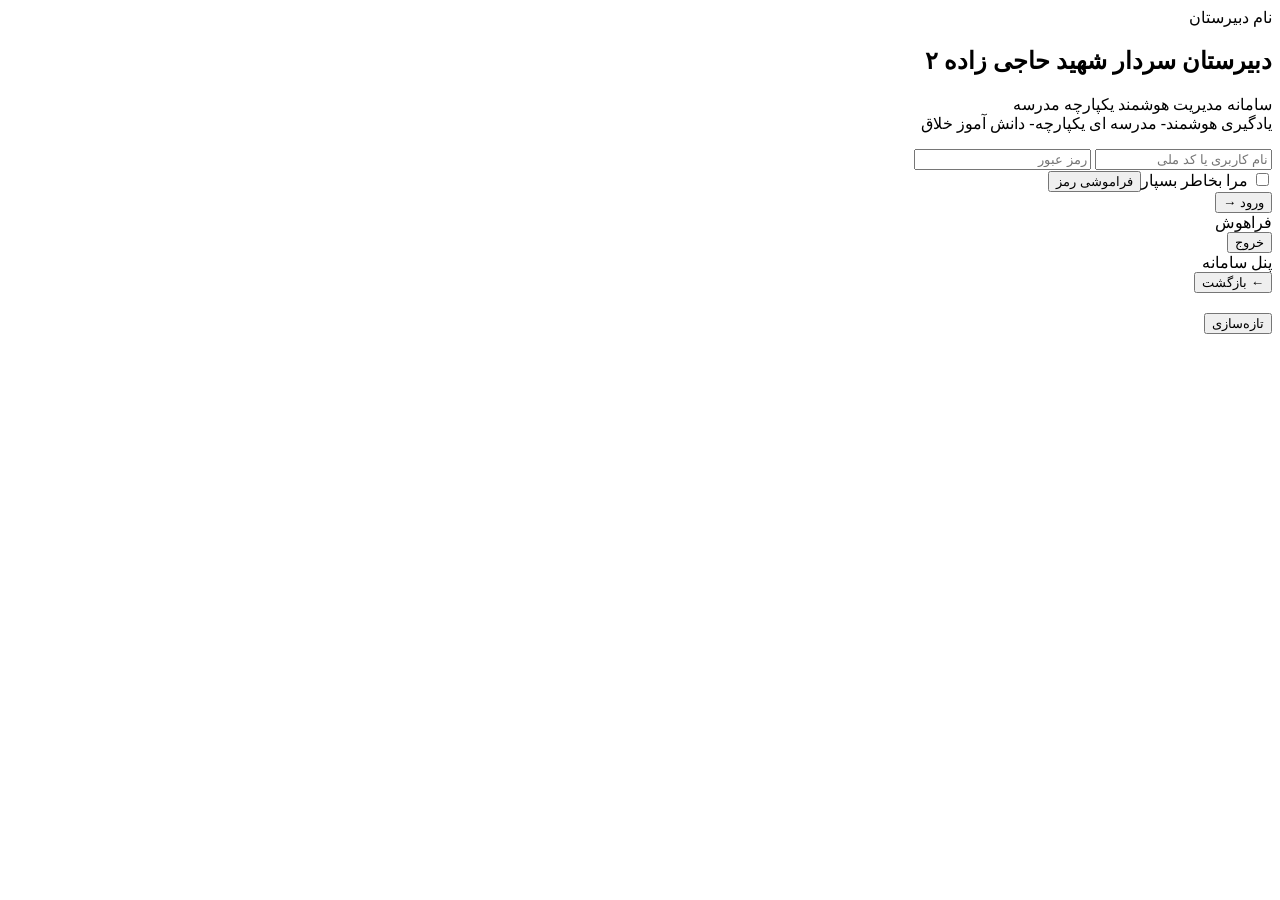
==== web/index.html @ 006423aa "feat: add shared Frahoosh web app (web/index.html)" ====
<!doctype html>
<html lang="fa" dir="rtl">
<head>
<meta charset="utf-8"><meta name="viewport" content="width=device-width,initial-scale=1,viewport-fit=cover">
<meta name="theme-color" content="#061b43"><link rel="manifest" href="manifest.json">
<title>فراهوش | سامانه مدیریت هوشمند یکپارچه مدرسه</title><link rel="stylesheet" href="styles.css">
</head>
<body>
<div id="app">
<section id="login" class="screen"><div class="login-card">
<div class="school-label">نام دبیرستان</div><h1 id="schoolName">دبیرستان سردار شهید حاجی زاده ۲</h1>
<p class="slogan">سامانه مدیریت هوشمند یکپارچه مدرسه<br>یادگیری هوشمند- مدرسه ای یکپارچه- دانش آموز خلاق</p>
<input id="identifier" inputmode="numeric" autocomplete="username" placeholder="نام کاربری یا کد ملی">
<input id="password" type="password" autocomplete="current-password" placeholder="رمز عبور">
<div class="login-options"><label><input id="remember" type="checkbox"> مرا بخاطر بسپار</label><button id="forgot" class="link">فراموشی رمز</button></div>
<button id="loginBtn" class="primary big">ورود →</button><div id="loginStatus" class="status"></div>
</div></section>
<section id="dashboard" class="screen hidden"><header class="top"><div><div class="brand">فراهوش</div><div id="schoolTitle"></div></div><div class="userbox"><b id="welcome"></b><span id="role"></span><button id="logout" class="danger">خروج</button></div></header>
<main><div class="section-title">پنل سامانه</div><div id="panels" class="panel-grid"></div><div id="status" class="status"></div></main></section>
<section id="workspace" class="screen hidden"><header class="workspace-head"><button id="back" class="secondary">← بازگشت</button><div><h2 id="workspaceTitle"></h2><small id="workspaceMeta"></small></div><button id="refresh" class="secondary">تازه‌سازی</button></header>
<div id="modules" class="module-grid"></div><div id="tableArea"></div></section>
</div>
<script src="runtime-config.js"></script><script src="app.js"></script>
</body></html>
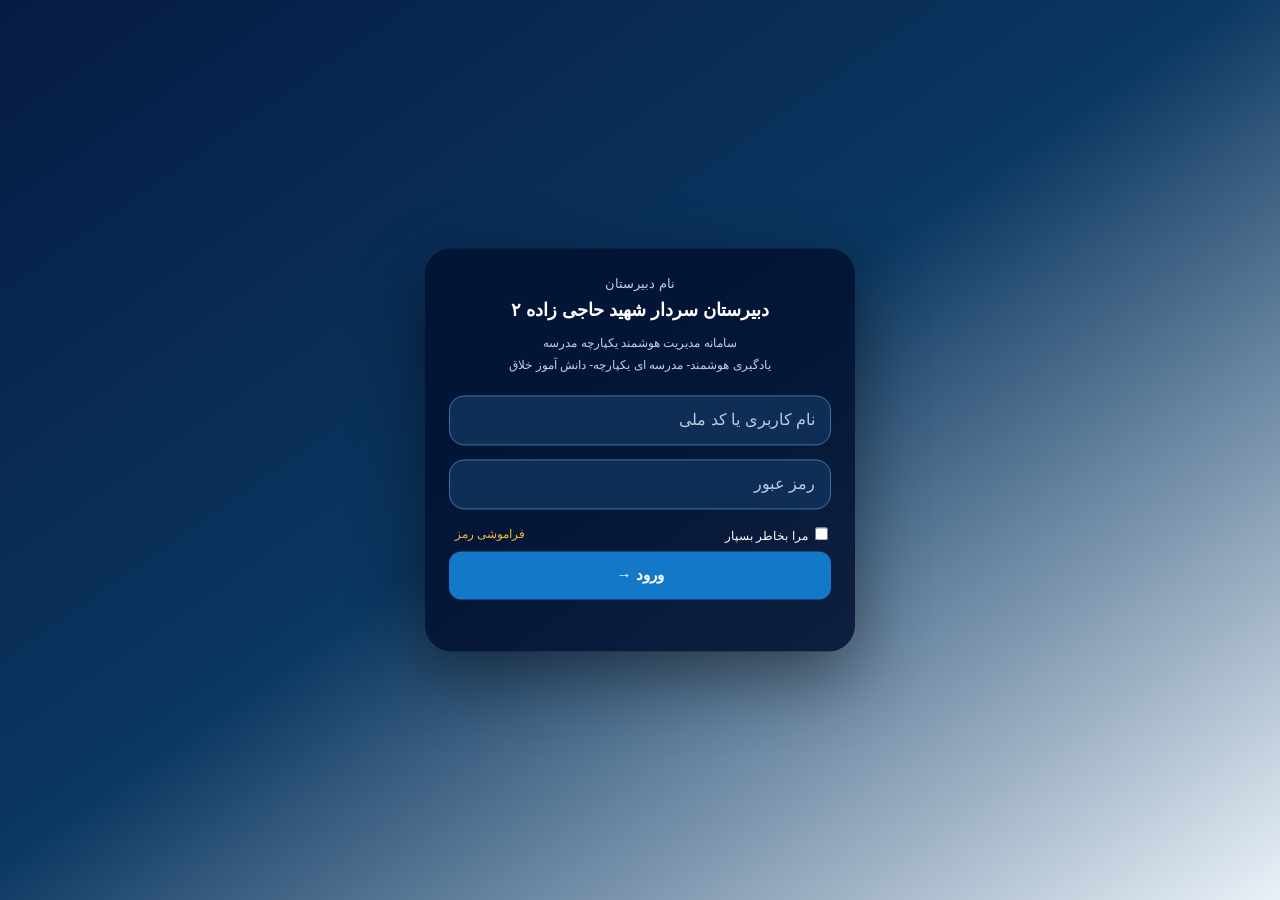
==== commit 4eb66559: "feat: prepare web workspace for real Excel operations" ====
--- a/web/index.html
+++ b/web/index.html
@@ -20,5 +20,7 @@
 <section id="workspace" class="screen hidden"><header class="workspace-head"><button id="back" class="secondary">← بازگشت</button><div><h2 id="workspaceTitle"></h2><small id="workspaceMeta"></small></div><button id="refresh" class="secondary">تازه‌سازی</button></header>
 <div id="modules" class="module-grid"></div><div id="tableArea"></div></section>
 </div>
-<script src="runtime-config.js"></script><script src="app.js"></script>
+<script src="runtime-config.js"></script>
+<script src="https://cdn.sheetjs.com/xlsx-0.20.3/package/dist/xlsx.full.min.js"></script>
+<script src="app.js"></script>
 </body></html>
--- a/web/styles.css
+++ b/web/styles.css
@@ -0,0 +1 @@
+:root{font-family:Tahoma,"Noto Sans Arabic",sans-serif;color:#172033;background:#eef3f9}*{box-sizing:border-box}body{margin:0;min-height:100vh;background:linear-gradient(145deg,#061b43,#0b3761 48%,#eaf1f8);font-family:inherit}button,input{font:inherit}.screen{min-height:100vh}.hidden{display:none!important}.login-card{width:min(430px,88vw);padding:28px 24px;position:absolute;top:50%;left:50%;transform:translate(-50%,-50%);border-radius:26px;background:rgba(3,18,49,.88);box-shadow:0 25px 70px #0007;color:#fff}.school-label{text-align:center;color:#b8d0ef;font-size:13px}.login-card h1{text-align:center;font-size:18px;margin:8px 0}.slogan{text-align:center;color:#b8d0ef;font-size:12px;line-height:1.8}.login-card input:not([type=checkbox]){width:100%;height:50px;margin:7px 0;border:1px solid #3c73a7;border-radius:15px;background:#102e55;color:#fff;padding:0 15px;outline:none}.login-card input::placeholder{color:#b8cbe2}.login-options{display:flex;align-items:center;justify-content:space-between;margin:8px 0;font-size:12px}.link{border:0;background:none;color:#f2b53b;cursor:pointer}.primary,.secondary,.danger{border:0;border-radius:12px;color:#fff;padding:10px 15px;cursor:pointer}.primary{background:#1478c9}.primary.big{width:100%;height:48px;font-weight:700;font-size:15px}.secondary{background:#35658e}.danger{background:#9e2529}.status{min-height:24px;text-align:center;padding:7px;font-size:12px;color:#167342}.top{min-height:82px;background:#061b43;color:#fff;padding:14px 22px;display:flex;justify-content:space-between;align-items:center;gap:15px}.brand{font-size:24px;font-weight:800}.userbox{display:flex;gap:12px;align-items:center;flex-wrap:wrap}.userbox span{color:#b9cce5;font-size:12px}.top+main{max-width:1250px;margin:auto;padding:22px}.section-title{text-align:center;font-size:20px;font-weight:800;color:#173d68;margin-bottom:15px}.panel-grid{display:grid;grid-template-columns:repeat(2,minmax(0,1fr));gap:14px}.module-grid{display:grid;grid-template-columns:repeat(auto-fit,minmax(220px,1fr));gap:14px;min-height:50vh;align-content:start;padding:18px;border:1px solid #cbd8e6;border-radius:18px;background:rgba(255,255,255,.72);box-shadow:0 10px 30px #173d6810}.panel,.module{background:#fff;border:1px solid #d4dfea;border-radius:16px;padding:18px;min-height:105px;box-shadow:0 8px 24px #173d6812;cursor:pointer;text-align:right}.panel b,.module b{display:block;color:#123e70;margin-bottom:8px}.panel span,.module span{font-size:14px;color:#68778b}.workspace-head{background:#061b43;color:#fff;padding:14px 20px;display:flex;align-items:center;justify-content:space-between;gap:12px}.workspace-head h2{margin:0;text-align:center}.workspace-head small{color:#b8cbe2}.workspace-head+.module-grid{max-width:1250px;margin:15px auto;padding:0 15px}.module.active{border-color:#1478c9;box-shadow:0 0 0 2px #1478c933}.table-wrap{max-width:1250px;margin:15px auto;background:#fff;border-radius:16px;padding:12px;overflow:auto}.table-tools{display:flex;gap:8px;margin-bottom:10px}.table-tools input{flex:1;border:1px solid #ccd8e6;border-radius:10px;padding:10px}.data-table{border-collapse:collapse;min-width:900px;width:100%}.data-table th,.data-table td{border:1px solid #d7e0ea;padding:14px 12px;font-size:16px;white-space:nowrap;text-align:right}.data-table th{background:#123e70;color:#fff;font-size:17px;font-weight:800}.data-table tr:nth-child(even){background:#f4f7fb}.empty{text-align:center;padding:40px;color:#64748b}@media(max-width:700px){.top{align-items:flex-start}.panel-grid{grid-template-columns:1fr 1fr}.module-grid{min-height:50vh;grid-template-columns:1fr 1fr}.workspace-head{position:sticky;top:0;z-index:3}.workspace-head h2{font-size:15px}.panel,.module{min-height:110px;padding:13px}.userbox{justify-content:flex-end}.login-card{padding:23px 19px}}
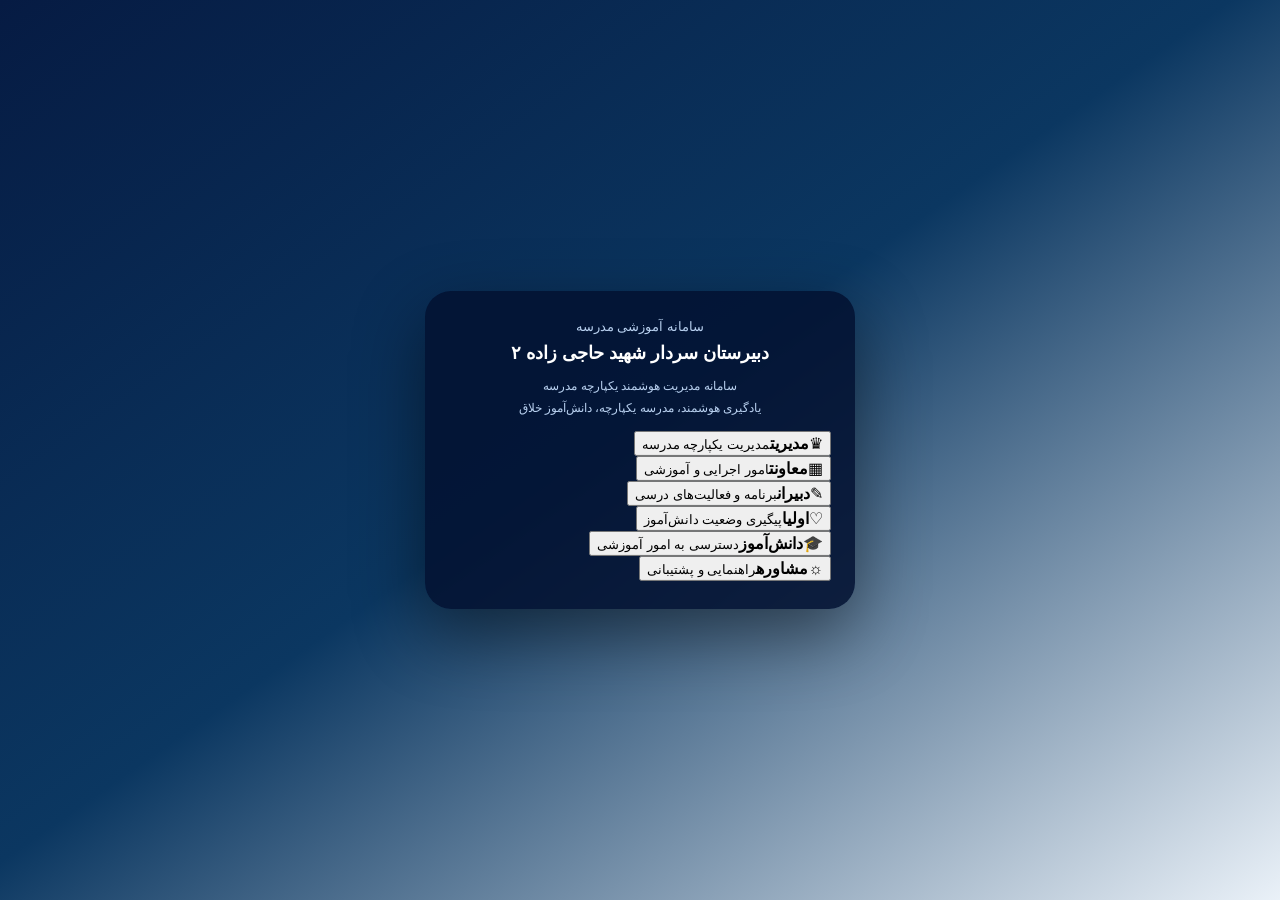
==== commit b8732cb7: "Build professional six-role homepage" ====
--- a/web/index.html
+++ b/web/index.html
@@ -7,13 +7,25 @@
 </head>
 <body>
 <div id="app">
-<section id="login" class="screen"><div class="login-card">
-<div class="school-label">نام دبیرستان</div><h1 id="schoolName">دبیرستان سردار شهید حاجی زاده ۲</h1>
-<p class="slogan">سامانه مدیریت هوشمند یکپارچه مدرسه<br>یادگیری هوشمند- مدرسه ای یکپارچه- دانش آموز خلاق</p>
+<section id="login" class="screen"><div class="login-card homepage-card">
+<div class="school-label">سامانه آموزشی مدرسه</div>
+<h1 id="schoolName">دبیرستان سردار شهید حاجی زاده ۲</h1>
+<p class="slogan">سامانه مدیریت هوشمند یکپارچه مدرسه<br>یادگیری هوشمند، مدرسه یکپارچه، دانش‌آموز خلاق</p>
+<div id="roleChooser" class="role-chooser" aria-label="انتخاب بخش ورود">
+<button type="button" class="role-tile role-manager" data-role-label="مدیریت"><span class="role-icon" aria-hidden="true">♛</span><b>مدیریت</b><small>مدیریت یکپارچه مدرسه</small></button>
+<button type="button" class="role-tile" data-role-label="معاونت"><span class="role-icon" aria-hidden="true">▦</span><b>معاونت</b><small>امور اجرایی و آموزشی</small></button>
+<button type="button" class="role-tile" data-role-label="دبیران"><span class="role-icon" aria-hidden="true">✎</span><b>دبیران</b><small>برنامه و فعالیت‌های درسی</small></button>
+<button type="button" class="role-tile" data-role-label="اولیا"><span class="role-icon" aria-hidden="true">♡</span><b>اولیا</b><small>پیگیری وضعیت دانش‌آموز</small></button>
+<button type="button" class="role-tile" data-role-label="دانش‌آموز"><span class="role-icon" aria-hidden="true">🎓</span><b>دانش‌آموز</b><small>دسترسی به امور آموزشی</small></button>
+<button type="button" class="role-tile role-advisor" data-role-label="مشاوره"><span class="role-icon" aria-hidden="true">☼</span><b>مشاوره</b><small>راهنمایی و پشتیبانی</small></button>
+</div>
+<div id="credentialPanel" class="credential-panel hidden">
+<div class="credential-heading"><span id="selectedRoleLabel">ورود به سامانه</span><button type="button" id="backToRoles" class="link">← بازگشت به انتخاب بخش</button></div>
 <input id="identifier" inputmode="numeric" autocomplete="username" placeholder="نام کاربری یا کد ملی">
 <input id="password" type="password" autocomplete="current-password" placeholder="رمز عبور">
-<div class="login-options"><label><input id="remember" type="checkbox"> مرا بخاطر بسپار</label><button id="forgot" class="link">فراموشی رمز</button></div>
-<button id="loginBtn" class="primary big">ورود →</button><div id="loginStatus" class="status"></div>
+<div class="login-options"><label><input id="remember" type="checkbox"> مرا به خاطر بسپار</label><button id="forgot" class="link">فراموشی رمز</button></div>
+<button id="loginBtn" class="primary big">ورود به سامانه ←</button><div id="loginStatus" class="status"></div>
+</div>
 </div></section>
 <section id="dashboard" class="screen hidden"><header class="top"><div><div class="brand">فراهوش</div><div id="schoolTitle"></div></div><div class="userbox"><b id="welcome"></b><span id="role"></span><button id="logout" class="danger">خروج</button></div></header>
 <main><div class="section-title">پنل سامانه</div><div id="panels" class="panel-grid"></div><div id="status" class="status"></div></main></section>
@@ -22,5 +34,8 @@
 </div>
 <script src="runtime-config.js"></script>
 <script src="https://cdn.sheetjs.com/xlsx-0.20.3/package/dist/xlsx.full.min.js"></script>
-<script src="app.js"></script>
+<script src="app.js?v=six-role-homepage-20261024"></script>
+<script>
+(()=>{const chooser=document.getElementById('roleChooser'),panel=document.getElementById('credentialPanel'),label=document.getElementById('selectedRoleLabel');if(!chooser||!panel)return;chooser.querySelectorAll('[data-role-label]').forEach(button=>button.addEventListener('click',()=>{label.textContent='ورود بخش '+button.dataset.roleLabel;chooser.classList.add('hidden');panel.classList.remove('hidden');document.getElementById('identifier').focus()}));document.getElementById('backToRoles').addEventListener('click',()=>{panel.classList.add('hidden');chooser.classList.remove('hidden')})})();
+</script>
 </body></html>
--- a/web/styles.css
+++ b/web/styles.css
@@ -1 +1,13 @@
-:root{font-family:Tahoma,"Noto Sans Arabic",sans-serif;color:#172033;background:#eef3f9}*{box-sizing:border-box}body{margin:0;min-height:100vh;background:linear-gradient(145deg,#061b43,#0b3761 48%,#eaf1f8);font-family:inherit}button,input{font:inherit}.screen{min-height:100vh}.hidden{display:none!important}.login-card{width:min(430px,88vw);padding:28px 24px;position:absolute;top:50%;left:50%;transform:translate(-50%,-50%);border-radius:26px;background:rgba(3,18,49,.88);box-shadow:0 25px 70px #0007;color:#fff}.school-label{text-align:center;color:#b8d0ef;font-size:13px}.login-card h1{text-align:center;font-size:18px;margin:8px 0}.slogan{text-align:center;color:#b8d0ef;font-size:12px;line-height:1.8}.login-card input:not([type=checkbox]){width:100%;height:50px;margin:7px 0;border:1px solid #3c73a7;border-radius:15px;background:#102e55;color:#fff;padding:0 15px;outline:none}.login-card input::placeholder{color:#b8cbe2}.login-options{display:flex;align-items:center;justify-content:space-between;margin:8px 0;font-size:12px}.link{border:0;background:none;color:#f2b53b;cursor:pointer}.primary,.secondary,.danger{border:0;border-radius:12px;color:#fff;padding:10px 15px;cursor:pointer}.primary{background:#1478c9}.primary.big{width:100%;height:48px;font-weight:700;font-size:15px}.secondary{background:#35658e}.danger{background:#9e2529}.status{min-height:24px;text-align:center;padding:7px;font-size:12px;color:#167342}.top{min-height:82px;background:#061b43;color:#fff;padding:14px 22px;display:flex;justify-content:space-between;align-items:center;gap:15px}.brand{font-size:24px;font-weight:800}.userbox{display:flex;gap:12px;align-items:center;flex-wrap:wrap}.userbox span{color:#b9cce5;font-size:12px}.top+main{max-width:1250px;margin:auto;padding:22px}.section-title{text-align:center;font-size:20px;font-weight:800;color:#173d68;margin-bottom:15px}.panel-grid{display:grid;grid-template-columns:repeat(2,minmax(0,1fr));gap:14px}.module-grid{display:grid;grid-template-columns:repeat(auto-fit,minmax(220px,1fr));gap:14px;min-height:50vh;align-content:start;padding:18px;border:1px solid #cbd8e6;border-radius:18px;background:rgba(255,255,255,.72);box-shadow:0 10px 30px #173d6810}.panel,.module{background:#fff;border:1px solid #d4dfea;border-radius:16px;padding:18px;min-height:105px;box-shadow:0 8px 24px #173d6812;cursor:pointer;text-align:right}.panel b,.module b{display:block;color:#123e70;margin-bottom:8px}.panel span,.module span{font-size:14px;color:#68778b}.workspace-head{background:#061b43;color:#fff;padding:14px 20px;display:flex;align-items:center;justify-content:space-between;gap:12px}.workspace-head h2{margin:0;text-align:center}.workspace-head small{color:#b8cbe2}.workspace-head+.module-grid{max-width:1250px;margin:15px auto;padding:0 15px}.module.active{border-color:#1478c9;box-shadow:0 0 0 2px #1478c933}.table-wrap{max-width:1250px;margin:15px auto;background:#fff;border-radius:16px;padding:12px;overflow:auto}.table-tools{display:flex;gap:8px;margin-bottom:10px}.table-tools input{flex:1;border:1px solid #ccd8e6;border-radius:10px;padding:10px}.data-table{border-collapse:collapse;min-width:900px;width:100%}.data-table th,.data-table td{border:1px solid #d7e0ea;padding:14px 12px;font-size:16px;white-space:nowrap;text-align:right}.data-table th{background:#123e70;color:#fff;font-size:17px;font-weight:800}.data-table tr:nth-child(even){background:#f4f7fb}.empty{text-align:center;padding:40px;color:#64748b}@media(max-width:700px){.top{align-items:flex-start}.panel-grid{grid-template-columns:1fr 1fr}.module-grid{min-height:50vh;grid-template-columns:1fr 1fr}.workspace-head{position:sticky;top:0;z-index:3}.workspace-head h2{font-size:15px}.panel,.module{min-height:110px;padding:13px}.userbox{justify-content:flex-end}.login-card{padding:23px 19px}}+:root{font-family:Tahoma,"Noto Sans Arabic","Arial",sans-serif;color:#172033;background:#eef3f9;direction:rtl}*{box-sizing:border-box}html{direction:rtl;unicode-bidi:plaintext}body{margin:0;min-height:100vh;background:linear-gradient(145deg,#061b43,#0b3761 48%,#eaf1f8);font-family:inherit;direction:rtl;unicode-bidi:plaintext}button,input,textarea,select{font:inherit}input,textarea,select{direction:rtl;text-align:right}.screen{min-height:100vh;direction:rtl;unicode-bidi:plaintext}.hidden{display:none!important}.login-card{width:min(430px,88vw);padding:28px 24px;position:absolute;top:50%;left:50%;transform:translate(-50%,-50%);border-radius:26px;background:rgba(3,18,49,.88);box-shadow:0 25px 70px #0007;color:#fff;direction:rtl;unicode-bidi:plaintext}.school-label{text-align:center;color:#b8d0ef;font-size:13px}.login-card h1{text-align:center;font-size:18px;margin:8px 0}.slogan{text-align:center;color:#b8d0ef;font-size:12px;line-height:1.8}.login-card input:not([type=checkbox]){width:100%;height:50px;margin:7px 0;border:1px solid #3c73a7;border-radius:15px;background:#102e55;color:#fff;padding:0 15px;outline:none}.login-card input::placeholder{color:#b8cbe2}.login-options{display:flex;align-items:center;justify-content:space-between;margin:8px 0;font-size:12px}.link{border:0;background:none;color:#f2b53b;cursor:pointer}.primary,.secondary,.danger{border:0;border-radius:12px;color:#fff;padding:10px 15px;cursor:pointer}.primary{background:#1478c9}.primary.big{width:100%;height:48px;font-weight:700;font-size:15px}.secondary{background:#35658e}.danger{background:#9e2529}.status{min-height:24px;text-align:center;padding:7px;font-size:12px;color:#167342;direction:rtl;unicode-bidi:plaintext}.top{min-height:82px;background:#061b43;color:#fff;padding:14px 22px;display:flex;justify-content:space-between;align-items:center;gap:15px;direction:rtl}.brand{font-size:24px;font-weight:800}.userbox{display:flex;gap:12px;align-items:center;flex-wrap:wrap}.userbox span{color:#b9cce5;font-size:12px}.top+main{max-width:1250px;margin:auto;padding:22px;direction:rtl}.section-title{text-align:center;font-size:20px;font-weight:800;color:#173d68;margin-bottom:15px}.panel-grid{display:grid;grid-template-columns:repeat(2,minmax(0,1fr));gap:14px;direction:rtl}.module-grid{display:grid;grid-template-columns:repeat(auto-fit,minmax(220px,1fr));gap:14px;min-height:50vh;align-content:start;padding:18px;border:1px solid #cbd8e6;border-radius:18px;background:rgba(255,255,255,.72);box-shadow:0 10px 30px #173d6810;direction:rtl}.panel,.module{background:#fff;border:1px solid #d4dfea;border-radius:16px;padding:18px;min-height:105px;box-shadow:0 8px 24px #173d6812;cursor:pointer;text-align:right;direction:rtl;unicode-bidi:plaintext}.panel b,.module b{display:block;color:#123e70;margin-bottom:8px}.panel span,.module span{font-size:14px;color:#68778b}.workspace-head{background:#061b43;color:#fff;padding:14px 20px;display:flex;align-items:center;justify-content:space-between;gap:12px;direction:rtl}.workspace-head h2{margin:0;text-align:center}.workspace-head small{color:#b8cbe2}.workspace-head+.module-grid{max-width:1250px;margin:15px auto;padding:0 15px}.module.active{border-color:#1478c9;box-shadow:0 0 0 2px #1478c933}.table-wrap{max-width:1250px;margin:15px auto;background:#fff;border-radius:16px;padding:12px;overflow:auto;direction:rtl}.table-tools{display:flex;gap:8px;margin-bottom:10px;direction:rtl}.table-tools input{flex:1;border:1px solid #ccd8e6;border-radius:10px;padding:10px}.data-table{border-collapse:collapse;min-width:900px;width:100%;direction:rtl;unicode-bidi:plaintext}.data-table th,.data-table td{border:1px solid #d7e0ea;padding:14px 12px;font-size:16px;white-space:nowrap;text-align:right;direction:rtl;unicode-bidi:plaintext}.data-table th{background:#123e70;color:#fff;font-size:17px;font-weight:800}.data-table tr:nth-child(even){background:#f4f7fb}.empty{text-align:center;padding:40px;color:#64748b;direction:rtl;unicode-bidi:plaintext}@media(max-width:700px){.top{align-items:flex-start}.panel-grid{grid-template-columns:1fr 1fr}.module-grid{min-height:50vh;grid-template-columns:1fr 1fr}.workspace-head{position:sticky;top:0;z-index:3}.workspace-head h2{font-size:15px}.panel,.module{min-height:110px;padding:13px}.userbox{justify-content:flex-end}.login-card{padding:23px 19px}}
+.table-tools{display:flex;flex-wrap:wrap;gap:8px;align-items:center;margin-bottom:10px}.table-tools input{flex:1;min-width:180px}.table-tools button{cursor:pointer}.crud-hint{font-size:12px;opacity:.75;margin:6px 0 12px;direction:rtl}.data-table tbody tr:has(input:checked){outline:2px solid rgba(80,160,255,.45)}
+.modal{position:fixed;inset:0;background:rgba(0,0,0,.65);display:flex;align-items:center;justify-content:center;padding:18px;z-index:1000;direction:rtl}.modal-card{width:min(900px,100%);max-height:90vh;overflow:auto;background:#fff;border-radius:16px;padding:20px;color:#172033;box-shadow:0 20px 60px rgba(0,0,0,.3);direction:rtl;unicode-bidi:plaintext}.modal-card h3{margin-top:0}.form-grid{display:grid;grid-template-columns:repeat(2,minmax(0,1fr));gap:12px}.form-grid label{display:flex;flex-direction:column;gap:5px;font-weight:600;direction:rtl}.form-grid input,.form-grid textarea{box-sizing:border-box;width:100%;padding:10px;border:1px solid #ccd4df;border-radius:8px}.modal-actions{display:flex;gap:8px;margin-top:16px;justify-content:flex-start}@media(max-width:700px){.form-grid{grid-template-columns:1fr}.table-tools{align-items:stretch}.table-tools button{width:100%}}
+@media print{body *{visibility:hidden!important}.data-table,.data-table *{visibility:visible!important}.data-table{position:absolute;left:0;top:0;width:100%;direction:rtl}.table-tools,.crud-hint{display:none!important}}
+.module-card{display:flex;flex-direction:column;gap:6px;direction:rtl}.module-card .module{width:100%}.module-excel-tools{display:flex;gap:6px;padding:0 4px 4px;direction:rtl}.module-excel-tools button{flex:1;cursor:pointer;font-size:12px;padding:7px 6px;border-radius:8px;border:1px solid rgba(255,255,255,.18);background:rgba(255,255,255,.07);color:inherit}.module-excel-tools button:hover{background:rgba(255,255,255,.14)}
+
+.subscription-admin-card{border:1px solid #dce5f0;border-radius:16px;background:#f8fbff;padding:18px;margin:16px 0}
+.subscription-admin-card h4{margin:0 0 12px;color:#12365d}
+.subscription-admin-card .primary{width:auto;min-width:180px;margin-top:12px}
+.status-active{display:inline-block;border-radius:999px;background:#e7f7ee;color:#17663b;padding:5px 10px;font-size:12px;font-weight:700}
+.status-expired{display:inline-block;border-radius:999px;background:#fff0ee;color:#b42318;padding:5px 10px;font-size:12px;font-weight:700}
+#tableArea .table-wrap h3{margin:0 0 8px}
+#tableArea .table-wrap h4{margin:20px 0 10px}
